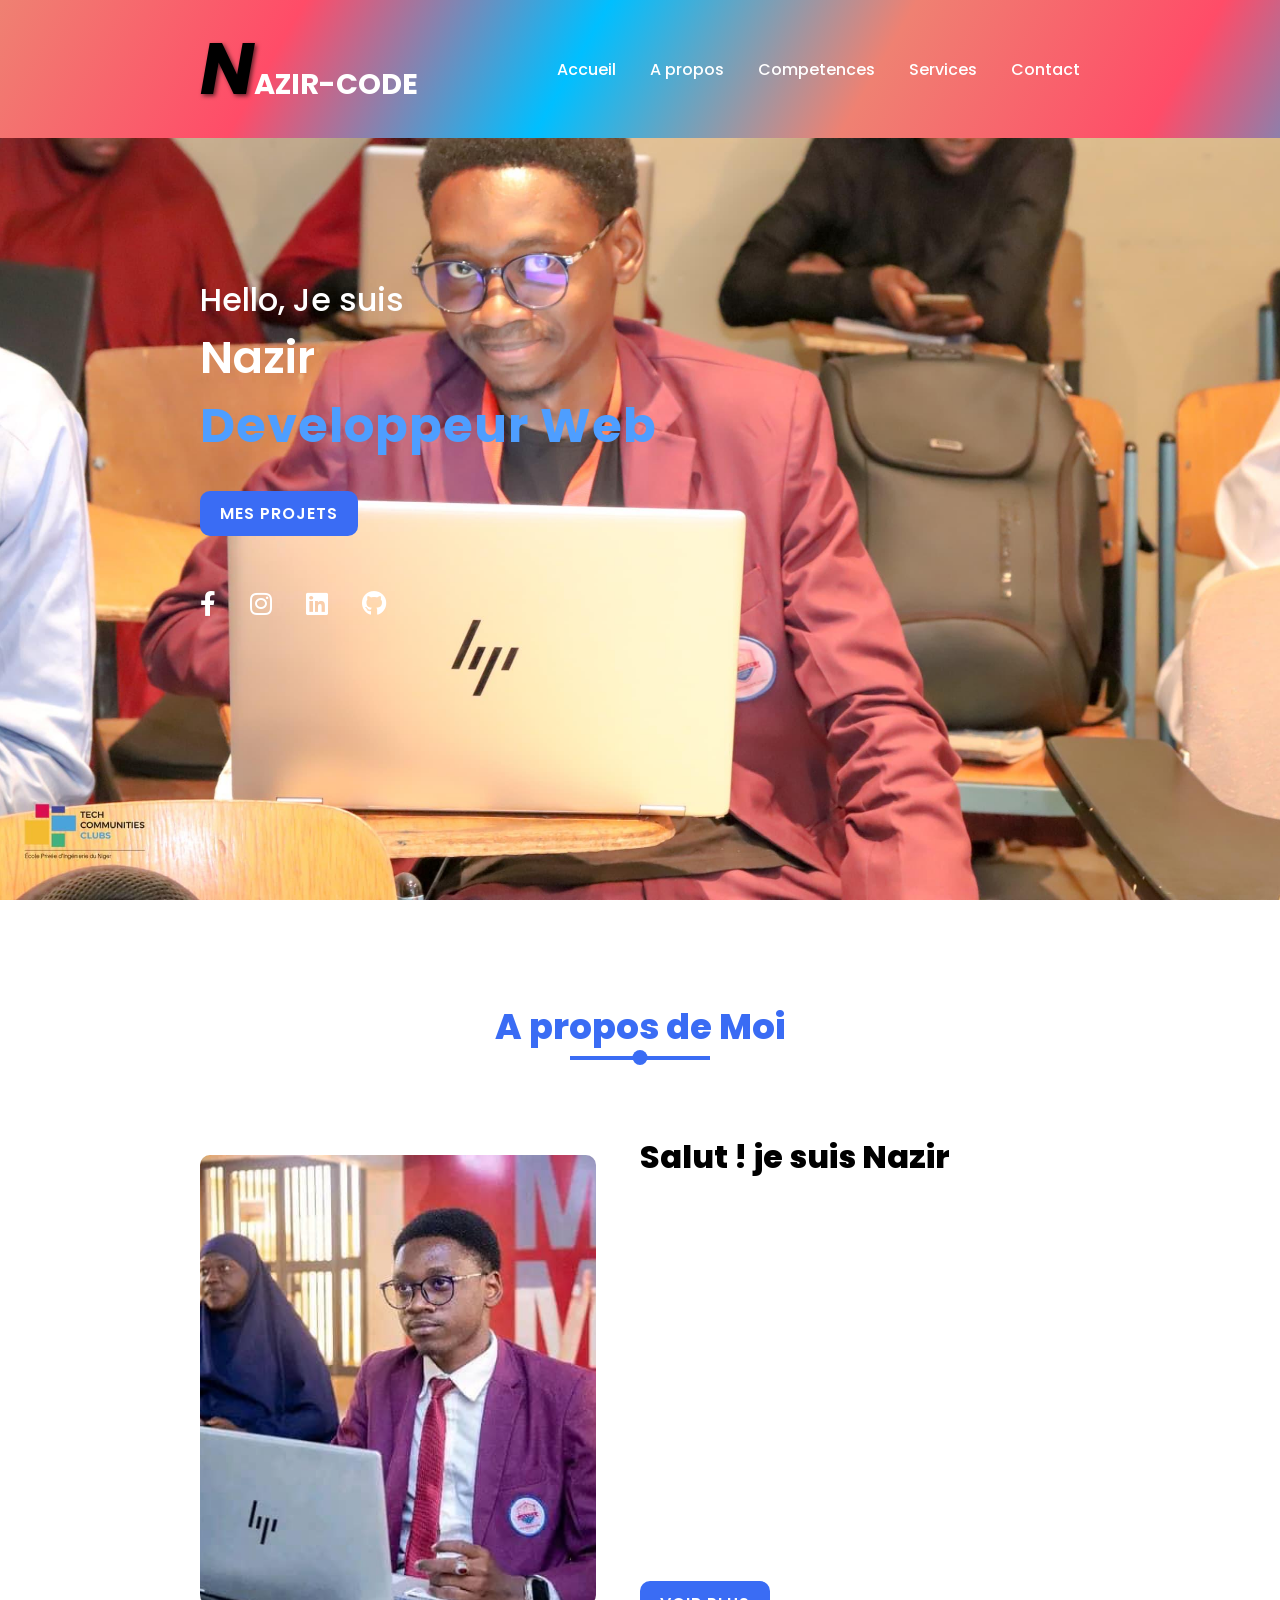
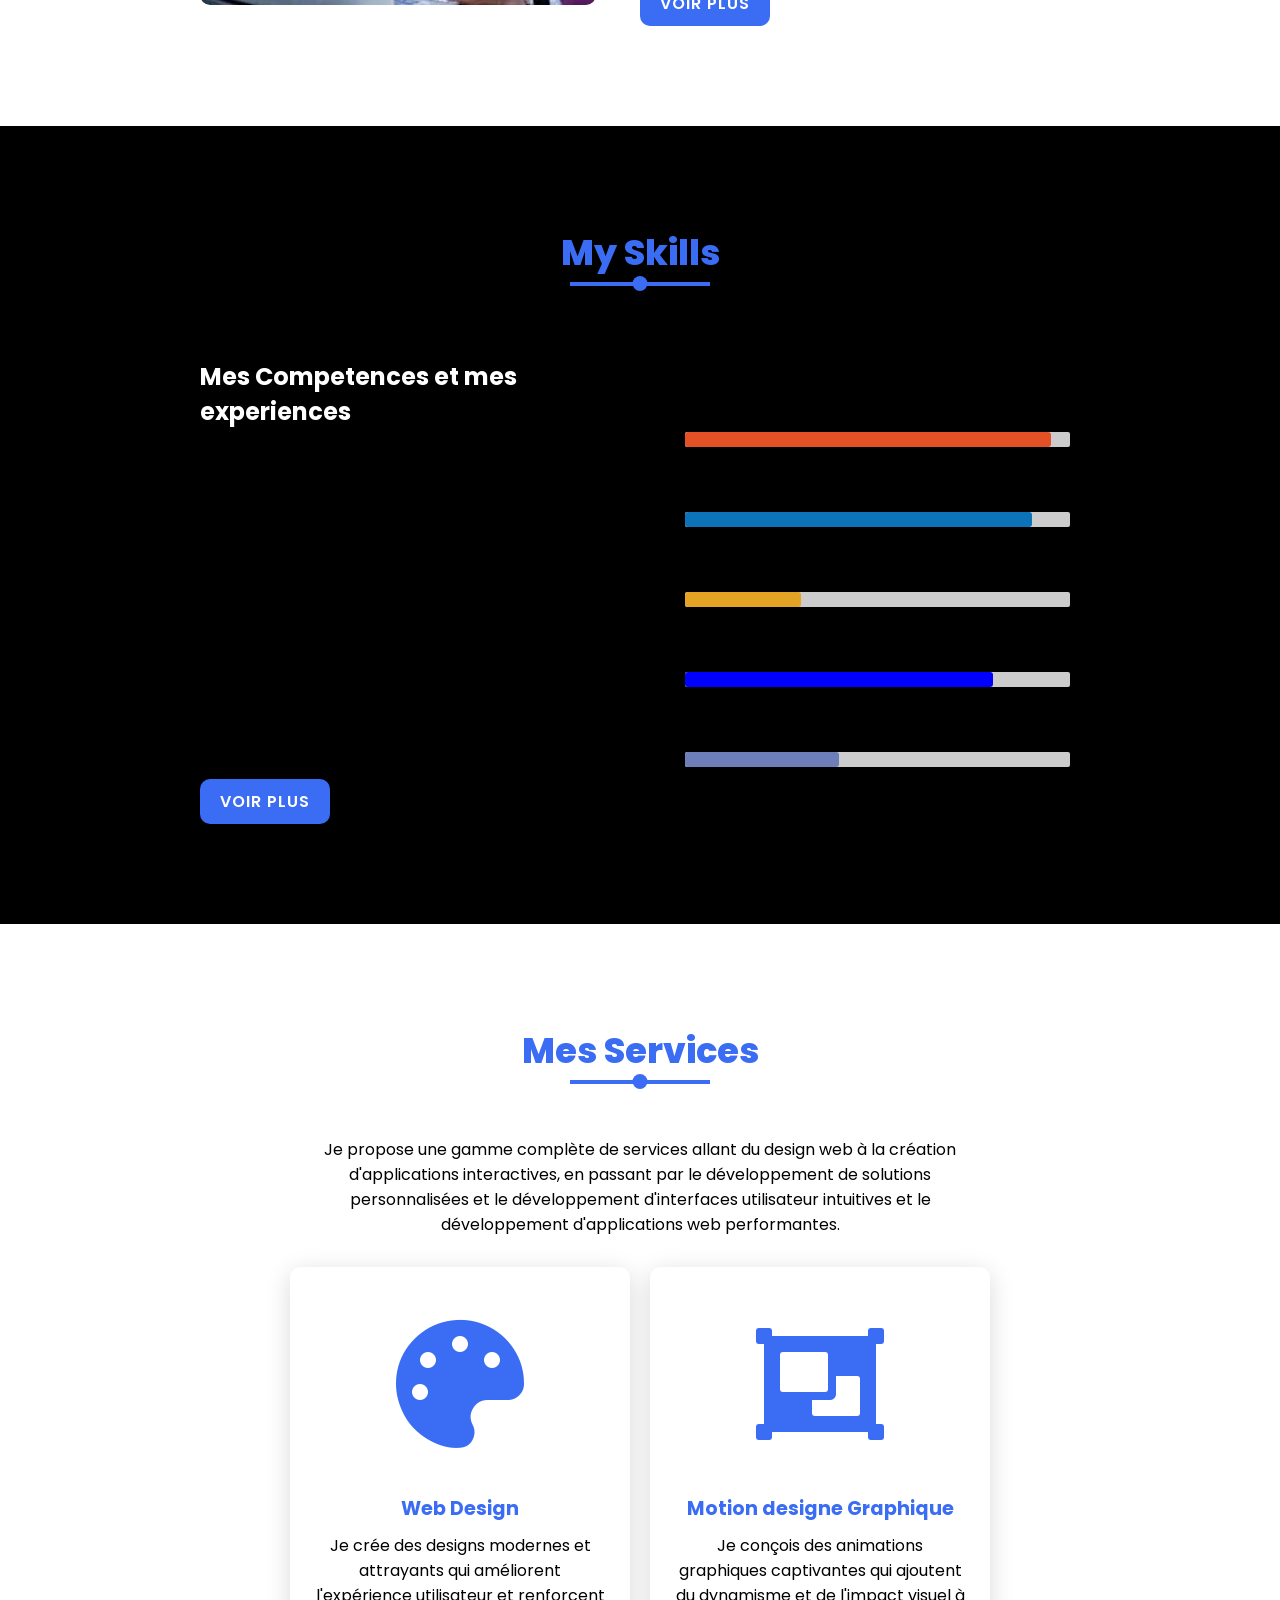
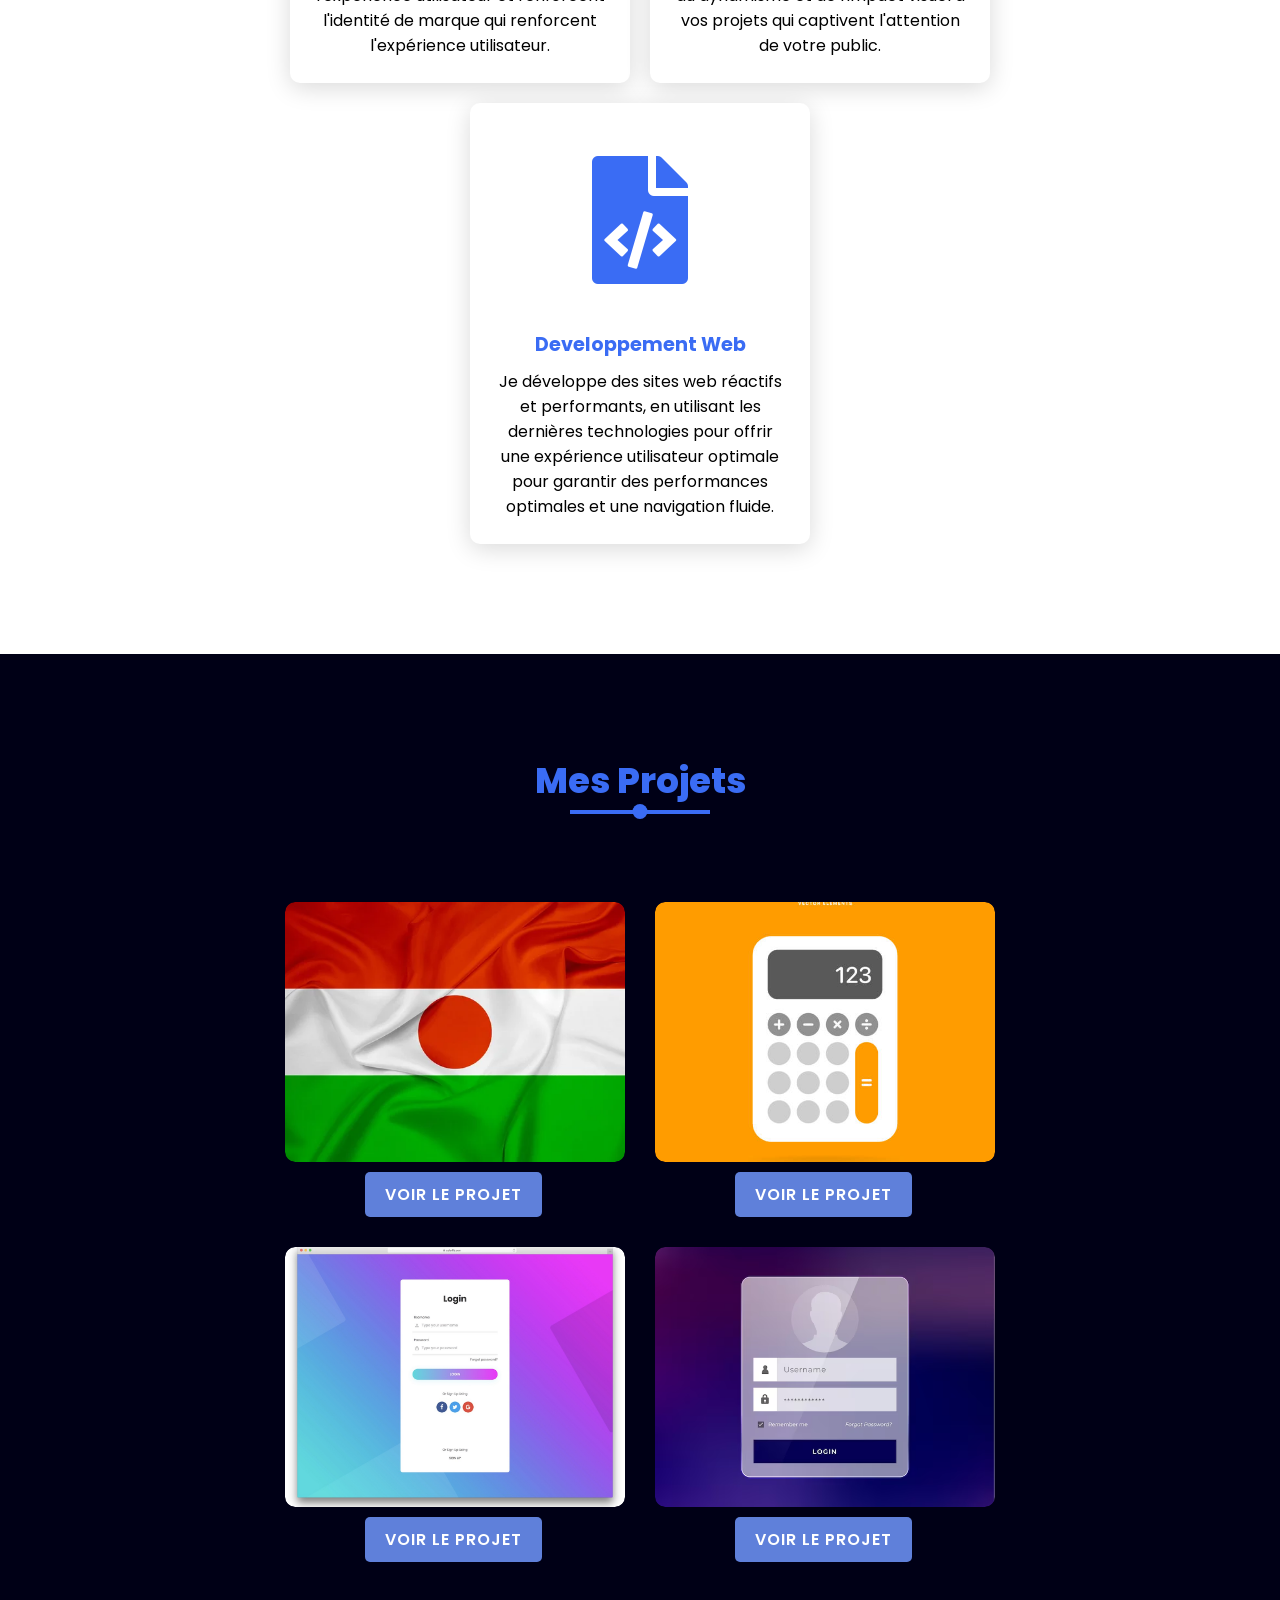
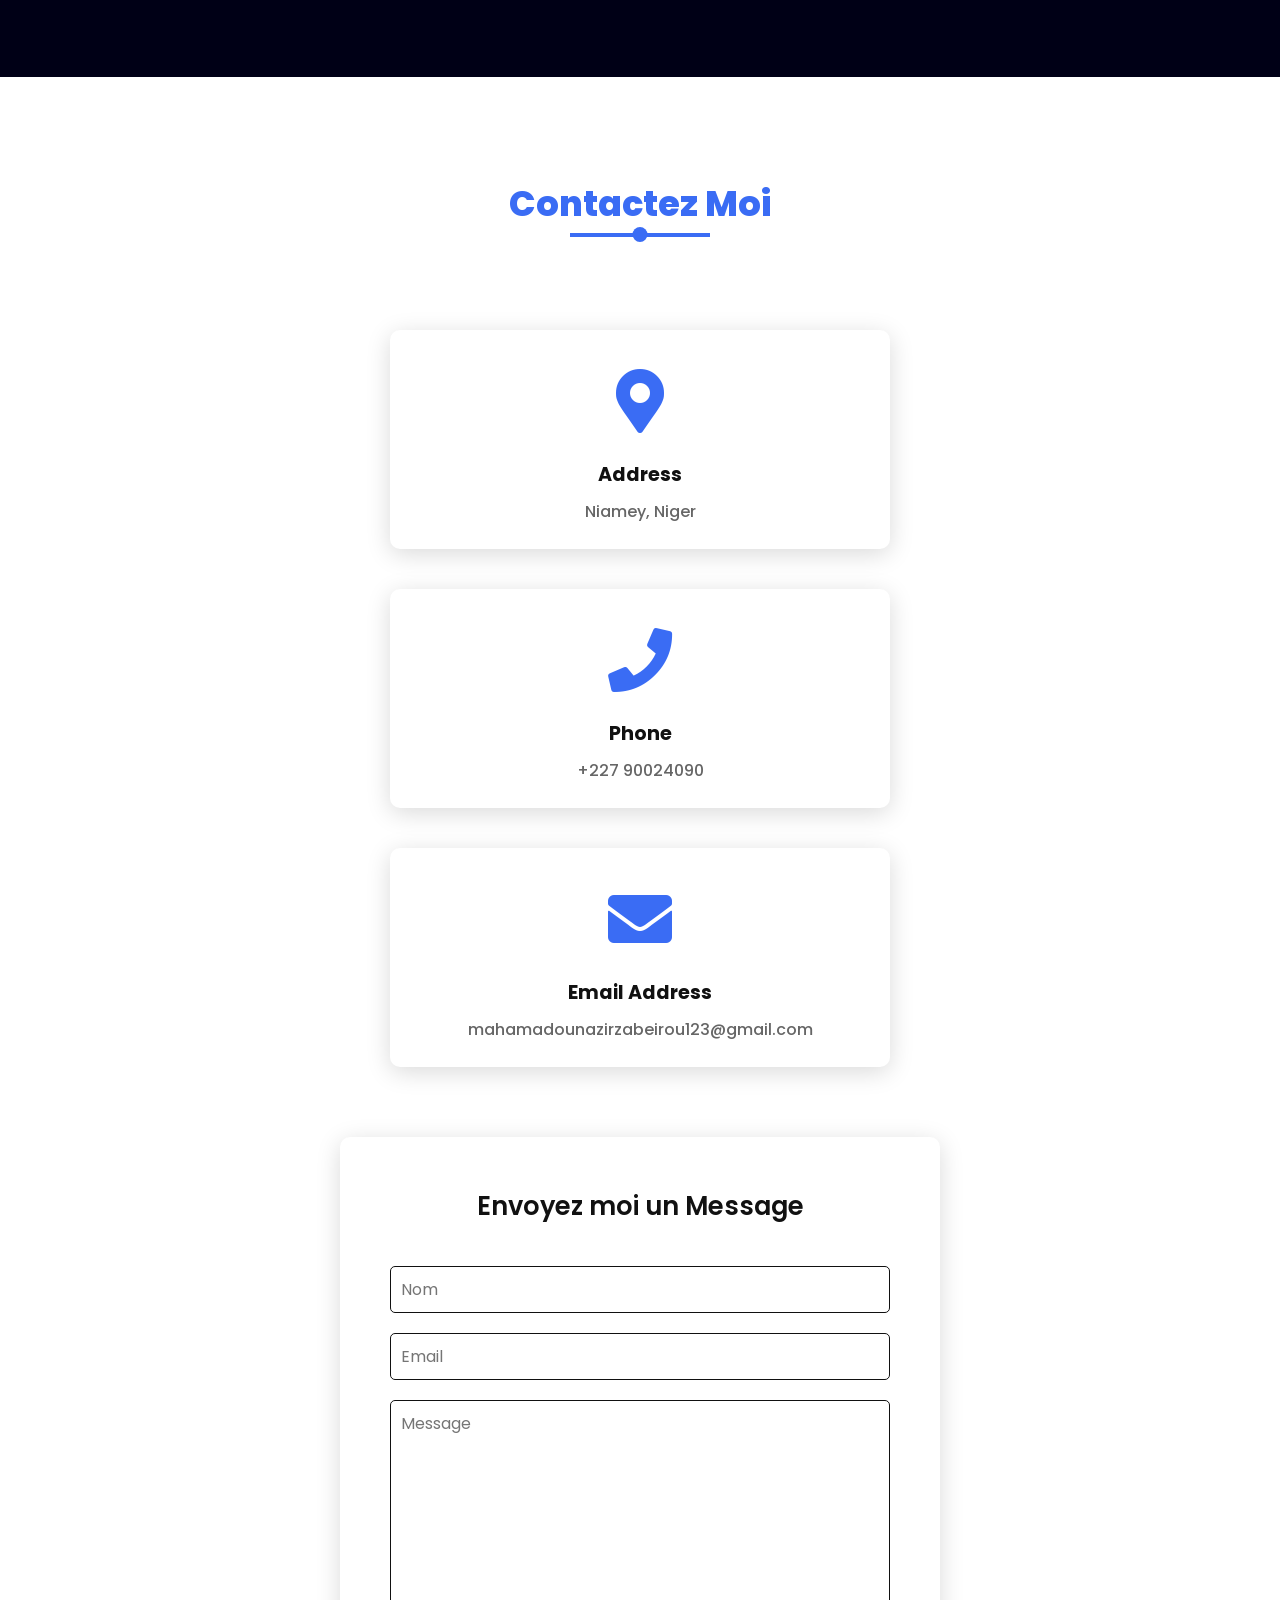
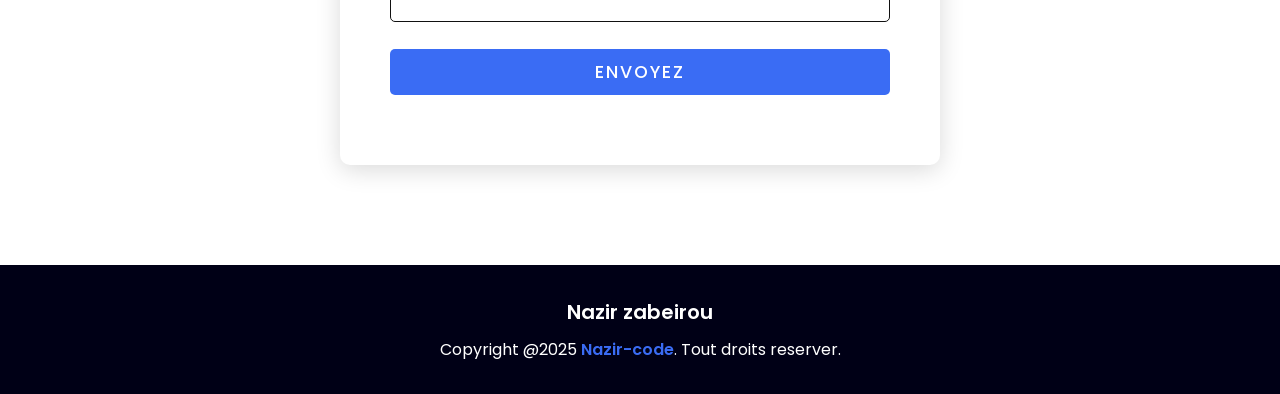
==== index.html @ 1c3e8830 "version 1" ====
<!DOCTYPE html>
<html lang="en">
<head>
    <meta charset="UTF-8">
    <meta name="viewport" content="width=device-width, initial-scale=1.0">
    <title>Nazir-code Portfolio-Procoder</title>
    <link rel="shortcut icon" href="/Complete_Portfolio_Website-main/Mes logos/nc-monogram-logo-letter-with-simple-modern-shape-style-design-template-vector-isolated-on-white-background-2H11RGJ.jpg" type="image/x-icon">
    <link rel="stylesheet" href="style.css">
    <link rel="stylesheet" href="https://unpkg.com/aos@next/dist/aos.css" />
    <link rel="stylesheet" href="https://cdnjs.cloudflare.com/ajax/libs/font-awesome/5.15.2/css/all.min.css">
</head>
<body>


    <header class="gradient-background">
        <a href="" class="brand" data-aos="zoom-in" data-aos-duration="1000">Nazir-code</a>
        <div class="menu-btn"></div>
        <div class="navigation">
            <a href="#main" data-aos="fade-up" data-aos-duration="1000" data-aos-delay="100">Accueil</a>
            <a href="#about"data-aos="fade-up" data-aos-duration="1000" data-aos-delay="200">A propos</a>
            <a href="#skills" data-aos="fade-up" data-aos-duration="1000" data-aos-delay="300">Competences</a>
            <a href="#services" data-aos="fade-up" data-aos-duration="1000" data-aos-delay="400">Services</a>
            <a href="#footer" data-aos="fade-up" data-aos-duration="1000" data-aos-delay="600">Contact</a>
        </div>
    </header>

    <section class="main" id="main">
        <div class="content">
            <h2 data-aos="fade-right" data-aos-duration="1000" data-aos-delay="800">Hello, Je suis <br><span>Nazir</span></h2>
            <div class="animated-text" data-aos="fade-left" data-aos-duration="1000" data-aos-delay="900">
                <h3>Developpeur Web</h3>
                <h3>Web Designer</h3>
                <h3>Programmeur</h3>
            </div>
            <a href="#" class="btn" data-aos="zoom-out" data-aos-duration="1000" data-aos-delay="1000">Mes projets</a>
            <div class="media-icons">
                <a href="https://www.facebook.com/TheGr8Nefa" data-aos="fade-in" data-aos-duration="1000" data-aos-delay="1200"><i class="fab fa-facebook-f"></i></a>
                <a href="https://www.instagram.com/the_gr8_nefa/" data-aos="fade-in" data-aos-duration="1000" data-aos-delay="1300"><i class="fab fa-instagram"></i></a>
                <a href="https://www.linkedin.com/in/nazir-zabeirou-0b1b4a1b5/" data-aos="fade-in" data-aos-duration="1000" data-aos-delay="1400"><i class="fab fa-linkedin"></i></a>
                <a href="https://github.com/Nazir-code" data-aos="fade-in" data-aos-duration="1000" data-aos-delay="1500"><i class="fab fa-github"></i></a>
            </div>
        </div>
    </section>

<!--  About Section -->

    <section class="about" id="about">
        <div class="title reveal">
            <h2 class="section-title" data-aos="fade-up" data-aos-duration="1000">A propos de Moi</h2>
        </div>
        <div class="content">
            <div class="column col-left reveal">
                <div class="img-card" data-aos="fade-right" data-aos-duration="2000" data-aos-delay="200">
                    <img src="presentation.jpg" alt="">
                </div>
            </div>
            <div class="column col-right reveal">
                <h2 class="content-title" data-aos="fade-left" data-aos-duration="1000" data-aos-delay="200"> Salut ! je suis Nazir</h2>
                <p class="paragraph-text" data-aos="flip-up" data-aos-duration="1000" data-aos-delay="400"> je suis developpeur junior avec une passion pour le développement web et la programmation.<br><br> je suis passionné par l'apprentissage continu et le perfectionnement de mes compétences et je m'efforce de développer mes compétences à travers des projets pratiques et des formations à travers des projets personnels et des stages
                    et je suis toujours à la recherche de nouveaux défis et je suis toujours prêt à relever de nouveaux défis et je suis toujours motivé à apprendre et à grandir dans ce domaine et je suis enthousiaste à l'idée de contribuer à des projets innovants et je suis impatient de collaborer avec d'autres professionnels talentueux.</p>
                <a href="#" class="btn" data-aos="zoom-out-left" data-aos-duration="1000" data-aos-delay="600">Voir plus</a>
            </div>
        </div>
    </section>

<!-- Skill Section -->

    <section class="skills" id="skills">
        <div class="title">
            <h2 class="section-title" data-aos="fade-up" data-aos-duration="1000">My Skills</h2>
        </div>
        <div class="content">
            <div class="column col-left">
                <h2 class="content-title" data-aos="fade-right" data-aos-duration="1000" data-aos-delay="200">Mes Competences et mes experiences</h2>
                <div class="paragraph-text" data-aos="flip-down" data-aos-duration="1000" data-aos-delay="300"> Je possède une solide expérience dans le développement web, notamment dans la création de sites responsives et d'applications interactives, tout en maîtrisant les langages de programmation modernes et les meilleures pratiques de l'industrie et en appliquant les principes de conception UX/UI en intégrant des fonctionnalités dynamiques et en optimisant l'expérience utilisateur en utilisant des outils modernes tels que des frameworks JavaScript et des bibliothèques CSS pour garantir une performance optimale et une esthétique attrayante.</div>
                <a href="#" class="btn" data-aos="zoom-in-right" data-aos-duration="1000" data-aos-delay="400">Voir plus</a>
            </div>
            <div class="column col-right">
                <div class="bar">
                    <div class="info" data-aos="flip-up" data-aos-duration="1000" data-aos-delay="100">
                        <span>HTML</span>
                        <span>90%</span>
                    </div>
                    <div class="line html" data-aos="zoom-in-right" data-aos-duration="1000" data-aos-delay="140"></div>
                </div>
                <div class="bar">
                    <div class="info" data-aos="flip-up" data-aos-duration="1000" data-aos-delay="200">
                        <span>CSS</span>
                        <span>70%</span>
                    </div>
                    <div class="line css" data-aos="zoom-in-right" data-aos-duration="1000" data-aos-delay="240"></div>
                </div>
                <div class="bar">
                    <div class="info" data-aos="flip-up" data-aos-duration="1000" data-aos-delay="300">
                        <span>Javascript</span>
                        <span>30%</span>
                    </div>
                    <div class="line javascript" data-aos="zoom-in-right" data-aos-duration="1000" data-aos-delay="340"></div>
                </div>
                <div class="bar">
                    <div class="info" data-aos="flip-up" data-aos-duration="1000" data-aos-delay="400">
                        <span>Bootstrap</span>
                        <span>80%</span>
                    </div>
                    <div class="line python" data-aos="zoom-in-right" data-aos-duration="1000" data-aos-delay="440"></div>
                </div>
                <div class="bar">
                    <div class="info" data-aos="flip-up" data-aos-duration="1000" data-aos-delay="500">
                        <span>PHP</span>
                        <span>40%</span>
                    </div>
                    <div class="line php" data-aos="zoom-in-right" data-aos-duration="1000" data-aos-delay="540"></div>
                </div>
            </div>
        </div>
    </section>

    <!-- Services Section -->

    <section class="services" id="services">
        <div class="title">
            <h2 class="section-title" data-aos="fade-up" data-aos-duration="1000">Mes Services</h2>
            <p data-aos="fade-up" data-aos-duration="1000" data-aos-delay="200"> Je propose une gamme complète de services allant du design web à la création d'applications interactives, en passant par le développement de solutions personnalisées et le développement d'interfaces utilisateur intuitives et le développement d'applications web performantes.</p>
        </div>
        <div class="content">
            <div class="card" data-aos="fade-right" data-aos-duration="1000" data-aos-delay="400">
                <div class="service-icon">
                    <i class="fas fa-palette"></i>
                </div>
                <div class="info">
                    <h3>Web Design</h3>
                    <p> Je crée des designs modernes et attrayants qui améliorent l'expérience utilisateur et renforcent l'identité de marque qui renforcent l'expérience utilisateur. </p>
                </div>
            </div>
            <div class="card" data-aos="fade-up" data-aos-duration="1000" data-aos-delay="400">
                <div class="service-icon">
                    <i class="fas fa-object-group"></i>
                </div>
                <div class="info">
                    <h3>Motion designe Graphique</h3>
                    <p> Je conçois des animations graphiques captivantes qui ajoutent du dynamisme et de l'impact visuel à vos projets qui captivent l'attention de votre public. </p>
                </div>
            </div>
            <div class="card" data-aos="fade-left" data-aos-duration="1000" data-aos-delay="400">
                <div class="service-icon">
                    <i class="fas fa-file-code"></i>
                </div>
                <div class="info">
                    <h3>Developpement Web</h3>
                    <p> Je développe des sites web réactifs et performants, en utilisant les dernières technologies pour offrir une expérience utilisateur optimale pour garantir des performances optimales et une navigation fluide. </p>
                </div>
            </div>
        </div>
    </section>

<!-- Work Section -->
    <section class="work" id="work">
        <div class="title">
            <h2 class="section-title" data-aos="fade-up" data-aos-duration="1000">Mes Projets</h2>
        </div>
        <div class="content">
            <div class="card" data-aos="fade-right" data-aos-duration="1000" data-aos-delay="200">
                <div class="card-img">
                    <img src="/images projet/depositphotos_47202879-stock-photo-waving-niger-flag.jpg" alt="">
                </div>
                <button><a href="/Complete_Portfolio_Website-main/New folder/calculatrice.html">Voir le projet</a></button>
            </div>
            <div class="card" data-aos="fade-up" data-aos-duration="1000" data-aos-delay="200">
                <div class="card-img">
                    <img src="/images projet/istockphoto-1470926869-612x612.jpg" alt="">
                </div>
                <button><a href="/Complete_Portfolio_Website-main/geek/ethical/index.html">Voir le projet</a></button>
            </div>
            <div class="card" data-aos="fade-left" data-aos-duration="1000" data-aos-delay="200">
                <div class="card-img">
                    <img src="/images projet/logins formular.jpg" alt="">
                </div>
                <button><a href="/geek/ethical/index.html">Voir le projet</a></button>
            </div>
            <div class="card" data-aos="fade-right" data-aos-duration="1000" data-aos-delay="400">
                <div class="card-img">
                    <img src="/images projet/page de connexion.avif" alt="">
                </div>
                <button><a href="">Voir le projet</a></button>
            </div>
        </div>
    </section>
    <section class="contact" id="contact">
        <div class="title reveal">
          <h2 class="section-title">Contactez Moi</h2>
        </div>
        <div class="content">
          <div class="row">
            <div class="card reveal">
              <div class="contact-icon">
                <i class="fas fa-map-marker-alt"></i>
              </div>
              <div class="info">
                <h3>Address</h3>
                <span>Niamey, Niger</span>
              </div>
            </div>
            <div class="card reveal">
              <div class="contact-icon">
                <i class="fas fa-phone"></i>
              </div>
              <div class="info">
                <h3>Phone</h3>
                <span>+227 90024090</span>
              </div>
            </div>
            <div class="card reveal">
              <div class="contact-icon">
                <i class="fas fa-envelope"></i>
              </div>
              <div class="info">
                <h3>Email Address</h3>
                <span>mahamadounazirzabeirou123@gmail.com</span>
              </div>
            </div>
          </div>
          <div class="row">
            <div class="contact-form reveal">
              <h3>Envoyez moi un Message</h3>
              <div class="input-box">
                <input type="text" name="" value="" placeholder="Nom">
              </div>
              <div class="input-box">
                <input type="text" name="" value="" placeholder="Email">
              </div>
              <div class="input-box">
                <textarea name="name" rows="8" cols="80" placeholder="Message"></textarea>
              </div>
              <div class="input-box">
                <input type="submit" class="send-btn" name="" value="Envoyez">
              </div>
            </div>
          </div>
        </div>
      </section>
  
      <footer class="footer">
        <span class="footer-title">Nazir zabeirou</span>
        <p>Copyright @2025 <a href="#">Nazir-code</a>. Tout droits reserver.</p>
      </footer>


    <script src="https://unpkg.com/aos@next/dist/aos.js"></script>
    <script>
      AOS.init({offset:0});
    </script>
    <script>

        window.addEventListener("scroll", function(){
    scrollBtn.classList.toggle("active", window.scrollY > 500);
});

//javascript for scroll back to top on click scroll-to-top button

// document.querySelector(".scrollToTop-btn").addEventListener("click", () => {
//   document.body.scrollTop = 0;
//   document.documentElement.scrollTop = 0;
// });

        const menuBtn = document.querySelector(".menu-btn");
        const navigation = document.querySelector(".navigation");
        const navigationItems = document.querySelector(".navigation a");

        menuBtn.addEventListener("click", () => {
            menuBtn.classList.toggle("active");
            navigation.classList.toggle("active");
        })

        // Navigation Effects
        window.addEventListener("scroll", function(){
            const header = document.querySelector("header");
            header.classList.toggle("sticky", window.scrollY > 0);
        })

        navigationItems.forEach((navigationItem) => {
            navigationItem.addEventListener("click", () => {
                menuBtn.classList.remove("active");
                navigation.classList.remove("active")
            })
        })



    </script>
</body>
</html>
---- style.css ----
@import url('https://fonts.googleapis.com/css2?family=Poppins:ital,wght@0,100;0,200;0,300;0,400;0,500;0,600;0,700;0,800;0,900;1,100;1,200;1,300;1,400;1,500;1,600;1,700;1,800;1,900&display=swap');

*{
    padding: 0;
    margin: 0;
    font-family: 'Poppins', sans-serif;
    box-sizing: border-box;
}

body{
    width: 100%;
    height: auto;
    overflow-x: hidden;
}

header{
    margin: 0;
    padding: 0;
    z-index: 889;
    position: fixed;
    background-color: rgba(255,255,255,0.1);
    top: 0;
    left: 0;
    width: 100%;
    padding: 15px 200px;
    display: flex;
    justify-content: space-between;
    align-items: center;
    transition: 0.2s ease;
}

header.gradient-background {

    background: linear-gradient(300deg, #00bfff, #ff4c68, #ef8172, #00bfff, #ff4c68, #ef8172 , #00bfff, #ff4c68, #ef8172);
    background-size: 180% 180%;
    animation: gradient-animation 8s ease infinite;
  }
  
  @keyframes gradient-animation {
    0% {
      background-position: 0% 50%;
    }
    50% {
      background-position: 100% 50%;
    }
    100% {
      background-position: 0% 50%;
    }
  }

header .brand{
    color: white;
    font-size: 1.8em;
    font-weight: 700;
    text-transform: uppercase;
    text-decoration: none;
    margin: 0;
    padding: 0;
}
.brand::first-letter{
    color: black;
    font-size: 2.5em;
    font-weight: bold;
    font-style: italic;
    text-shadow: 2px 2px 4px rgba(0, 0, 0, 0.6);
}

header .navigation{
    position: relative;
}

header .navigation a{
    color: white;
    font-size: 1em;
    text-decoration: none;
    font-weight: 500;
    margin-left: 30px;
}

header .navigation a:hover{
    color: #3a6cf4;
}

header .sticky .navigation a:hover{
    color: black;
}

section{
    padding: 100px 200px;
}

.main{
    position: relative;
    width: 100%;
    height: 100vh;
    display: flex;
    align-items: center;
    background-image: url(profil.jpg);
    background-size: cover;
    background-position: center;
    background-repeat: no-repeat;
    background-attachment: fixed;
}

.main .content{
    max-width: 800px;
}

.main .content h2{
    color: white;
    font-size: 2em;
    font-weight: 500;
}

.main .content h2 span{
    font-size: 2.8rem;
    font-weight: 600;
}

.animated-text{
    position: relative;
    height: 70px;
    overflow: hidden;
}

.animated-text h3{
    color: #4e9eff;
    font-size: 3em;
    font-weight: 700;
    line-height: 70px;
    letter-spacing: 1px;
}

.animated-text h3:nth-child(1){
    animation: text-move 6s infinite ease-out;
}

@keyframes text-move {
    0%,15%{
        margin-top: 0px;
    }
    
    25%,40%{
        margin-top: -70px;
    }
    
    50%,65%{
        margin-top: -140px;
    }
    
    75%,90%{
        margin-top: -70px;
    }
    
    100%{
        margin-top: 0px;
    }
}

.btn{
    color: white;
    background-color: #3a6cf4;
    font-size: 1em;
    font-weight: 600;
    display: inline-block;
    padding: 10px 20px;
    text-transform: uppercase;
    text-decoration: none;
    letter-spacing: 1px;
    border-radius: 10px;
    margin-top: 30px;
    transition: 0.5s ease;
}

.btn:hover{
    background-color: #235bf6;
}

.media-icons{
    margin-top: 50px;
}

.media-icons a{
    color: white;
    font-size: 25px;
    margin-right: 30px;
}


/* About */

.title{
    width: 100%;
    display: flex;
    justify-content: center;
    align-items: center;
    flex-direction: column;
}

.section-title{
    position: relative;
    color: #3a6cf4;
    font-size: 2.2em;
    font-weight: 800;
    margin-bottom: 60px;
}

.section-title::before{
    content: "";
    position: absolute;
    top: 56px;
    left: 50%;
    width: 140px;
    height: 4px;
    background-color: #3a6cf4;
    transform: translateX(-50%);
}

.section-title::after{
    content: "";
    position: absolute;
    top: 50px;
    left: 50%;
    width: 15px;
    height: 15px;
    border-radius: 50%;
    background-color: #3a6cf4;
    transform: translateX(-50%);
}

.about .content{
    position: relative;
    width: 100%;
    display: flex;
    justify-content: space-between;
    align-items: center;
    margin-top: 20px;
}

.about .content .col-left{
    position: relative;
    width: 45%;
}

.about .content .col-right{
    position: relative;
    width: 50%;
}

.about .content .col-left .img-card{
    position: relative;
    width: 100%;
    min-height: 450px;
}

.about .content .col-left .img-card img{
    position: absolute;
    top: 0;
    left: 0;
    width: 100%;
    height: 100%;
    object-fit: cover;
    border-radius: 10px;
}

.about .content .col-right .content-title{
    font-size: 2em;
    font-weight: 800;
    margin-bottom: 20px;
}

.about .content .col-right .paragraph-text{
    font-size: 1em;
}

/* Skills Section */

.skills{
    background-color: black;
}

.skills .content{
    position: relative;
    width: 100%;
    display: flex;
    justify-content: space-between;
    align-items: center;
    color: white;
    margin-top: 20px;
}

.skills .content .col-left{
    position: relative;
    width: 46%;
}

.skills .content .col-left .content-title{
    margin-bottom: 20px;
}

.skills .content .col-right{
    position: relative;
    width: 46%;
}

.skills .content .col-right .bar{
    margin-bottom: 15px;
    padding: 10px;
}

.skills .content .col-right .bar .info{
    display: flex;
    align-items: center;
    justify-content: space-between;
    margin-bottom: 5px;
}

.skills .content .col-right .br .info span{
    font-size: 18px;
    font-weight: 500;
}

.skills .content .col-right .bar .line{
    position: relative;
    width: 100%;
    height: 15px;
    background-color: #ccc;
    border-radius: 2px;
}

.skills .content .col-right .bar .line::before{
    content: "";
    position: absolute;
    height: 100%;
    top: 0;
    left: 0;
    border-radius: 3px;
}

.skills .content .col-right .bar .html::before{
    width: 95%;
    background-color: #e45126;
}

.skills .content .col-right .bar .css::before{
    width: 90%;
    background-color: #0c73b8;
}

.skills .content .col-right .bar .javascript::before{
    width: 30%;
    background-color: #e3a324;
}

.skills .content .col-right .bar .python::before{
    width: 80%;
    background-color: blue;
}

.skills .content .col-right .bar .php::before{
    width: 40%;
    background-color: #6d7eb8;
}

/* Services */

.services .content{
    display: flex;
    justify-content: center;
    flex-wrap: wrap;
    flex-direction: row;
    margin-top: 20px;
}

.title p{
    font-size: 1em;
    width: 80%;
    text-align: center;
}

.services .content .card{
    background-color: #fff;
    width: 340px;
    margin: 10px;
    padding: 25px;
    display: flex;
    justify-content: center;
    align-items: center;
    flex-direction: column;
    border-radius: 10px;
    box-shadow: 0 5px 25px rgba(1 1 1/15%);
    transition: 0.3s linear;
}

.services .content .card .service-icon{
    color: #3a6cf4;
    font-size: 8rem;
    text-align: center;
    transition: 0.3s linear;
}

.services .content .card .info{
    text-align: center;
}

.services .content .card .info h3{
    color: #3a6cf4;
    font-size: 1.2rem;
    font-weight: 700;
    margin: 10px;
    transition: 0.3s linear;
    
}

.services .content .card:hover{
    background-color: #3a6cf4;
    color: white;
}

.services .content .card:hover .service-icon,
.services .content .card:hover .info h3
{
    transform: translateY(-10px);
    color: white;
}

/* Work */

.work{
    background-color: #000016;
}

.work .content{
    display: flex;
    justify-content: center;
    flex-direction: row;
    flex-wrap: wrap;
    margin-top: 20px;
}

.work .content .card{
    width: 340px;
    margin: 15px;
}

.work .content .card .card-img{
    position: relative;
    width: 100%;
    height: 260px;
    overflow: hidden;
    border-radius: 10px;
}

.work .content .card .card-img img{
    position: absolute;
    top: 0;
    left: 0;
    width: 100%;
    height: 100%;
    object-fit: cover;
    border-radius: 10px;
    transition: 0.3s linear;
}

.work .content .card .card-img img:hover{
    transform: scale(1.2);
}
button{
    margin-left: 80px;
    margin-top: 10px;
    align-items: center;
    background-color: #5f80da;
    color: white;
    border: none;
    padding: 10px 20px;
    font-size: 1em;
    font-weight: 600;
    text-transform: uppercase;
    letter-spacing: 1px;
    border-radius: 5px;
    cursor: pointer;
    transition: 0.3s ease;
}
button:hover{
    background-color: #0544f0;
}
button a{
    color: white;
    text-decoration: none;
    text-align: center;
}

/* Contact */

.contact .content{
    display: flex;
    justify-content: center;
    flex-wrap: wrap;
    flex-direction: column;
    margin-top: 20px;
  }
  
  .contact .content .row{
    display: flex;
    justify-content: center;
    flex-wrap: wrap;
    flex-direction: row;
  }
  
  .contact .content .row .card{
    background: #fff;
    width: 500px;
    margin: 20px;
    padding: 25px;
    display: flex;
    justify-content: center;
    align-items: center;
    flex-direction: column;
    box-sizing: border-box;
    box-shadow: 0 5px 25px rgba(1 1 1 / 15%);
    border-radius: 10px;
  }
  
  .contact .content .row .card .contact-icon{
    color: #3a6cf4;
    font-size: 4em;
    text-align: center;
    transition: transform 0.5s ease;
  }
  
  .contact .content .row .card:hover .contact-icon{
    transform: translateY(-10px);
  }
  
  .contact .content .row .card .info{
    text-align: center;
  }
  
  .contact .content .row .card .info h3{
    color: #111;
    font-size: 1.2em;
    font-weight: 700;
    margin: 10px;
  }
  
  .contact .content .row .card .info span{
    color: #666;
    font-weight: 500;
  }
  
  .contact-form{
    background: #fff;
    max-width: 600px;
    margin-top: 50px;
    padding: 50px;
    border-radius: 10px;
    box-shadow: 0 5px 25px rgba(1 1 1 / 15%);
  }
  
  .contact-form h3{
    color: #111;
    font-size: 1.6em;
    font-weight: 600;
    text-align: center;
    margin-bottom: 40px;
  }
  
  .contact-form .input-box{
    position: relative;
    width: 100%;
    margin-bottom: 20px;
  }
  
  .contact-form .input-box input,
  .contact-form .input-box textarea{
    color: #111;
    width: 100%;
    padding: 10px;
    font-size: 1em;
    font-weight: 400;
    outline: none;
    border: 1px solid #111;
    border-radius: 5px;
    resize: none;
  }
  
  .contact-form .input-box .send-btn{
    color: #fff;
    background: #3a6cf4;
    display: inline-block;
    font-size: 1.1em;
    font-weight: 500;
    text-transform: uppercase;
    letter-spacing: 2px;
    width: 100%;
    border: none;
    cursor: pointer;
    transition: 0.5s ease;
  }
  
  .contact-form .input-box .send-btn:hover{
    background: #235bf6;
  }

  /* Footer */
  
  footer{
    background: #000016;
    color: #fff;
    text-align: center;
    padding: 2em;
  }
  
  .footer .footer-title{
    font-size: 20px;
    font-weight: 600;
  }
  
  .footer p{
    font-size: 16px;
    margin-top: 10px;
  }
  
  .footer p a{
    color: #3a6cf4;
    font-weight: 600;
    text-decoration: none;
  }
  

@media (max-width:1040px) {
    
    header{
        padding: 12px 20px;
    }

    header.sticky{
        padding: 10px 20px;
    }

    header .navigation{
        display: none;
    }

    .navigation.active{
        z-index: 889;
        position: fixed;
        background-color: white;
        top: 0;
        right: 0;
        width: 380px;
        height: 100%;
        display: flex;
        justify-content: center;
        align-items: center;
        flex-direction: column;
        box-shadow: 0 5px 25px rgba(1 1 1/ 15%);
        transition: 0.3s ease;
    }

    header .navigation a{
        color: black;
        font-size: 1.2em;
        margin: 10px;
        padding: 10px 40px;
        border-radius: 5px;
    }

    header .navigation a:hover{
        background-color: #3a6cf4;
        color: white;
        transition: 0.3s ease;
    }

    .menu-btn{
        position: absolute;
        background-image: url(Image/menu.png);
        background-position: center;
        background-size: 30px;
        background-repeat: no-repeat;
        width: 40px;
        height: 40px;
        right: 0;
        margin: 0 20px;
        cursor: pointer;
        transition: 0.3s ease;
    }

    .menu-btn.active{
        z-index: 999;
        background-image: url(Image/close.png);
        background-repeat: no-repeat;
        background-position: center;
        background-size: 25px;
        transition: 0.3s ease;
        filter: invert(1);
    }

    section{
        padding: 80px 20px;
    }

    .main .content h2{
        font-size: 1em;
    }

    .animated-text h3{
        font-size: 2.2em;
    }

    .section-title{
        font-size: 1.8em;
    }

    .about .content{
        flex-direction: column;
    }

    .about .content .column{
        width: 100%;
        position: relative;
    }

    .about .content .col-right{
        margin-top: 40px;
    }

    /* Skills */

    .skills .content{
        flex-direction: column;
    }

    .skills .content .column{
        position: relative;
        width: 100%;
    }

    .skills .content .col-right{
        margin-top: 40px;
    }
 
    .contact-form{
        padding: 35px 40px;
      }
}


.scrollToTop-btn{
    z-index: 999;
    position: fixed;
    background: #3a6cf4;
    color: #fff;
    width: 45px;
    height: 45px;
    right: 0;
    bottom: 10px;
    font-size: 22px;
    text-align: center;
    line-height: 45px;
    border-radius: 3px;
    cursor: pointer;
    pointer-events: none;
    opacity: 0;
    transition: all 0.3s ease;
  }
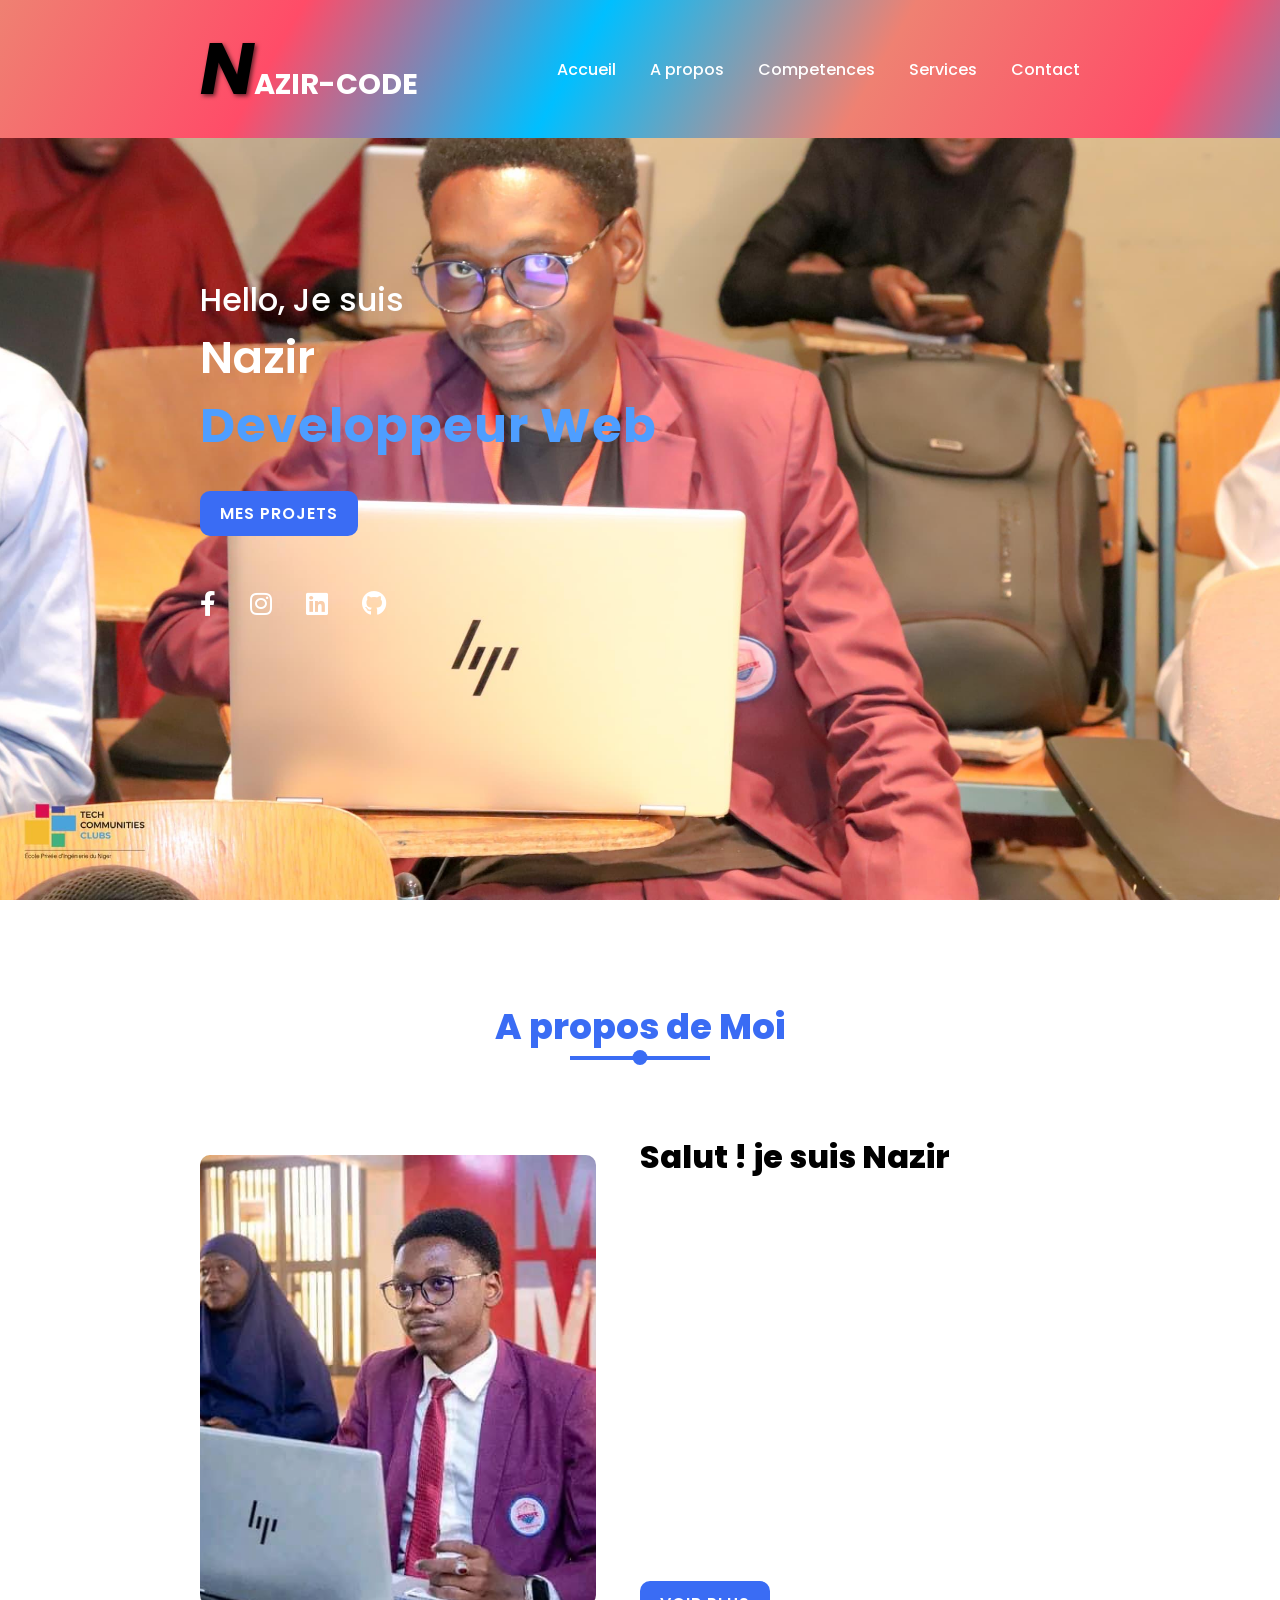
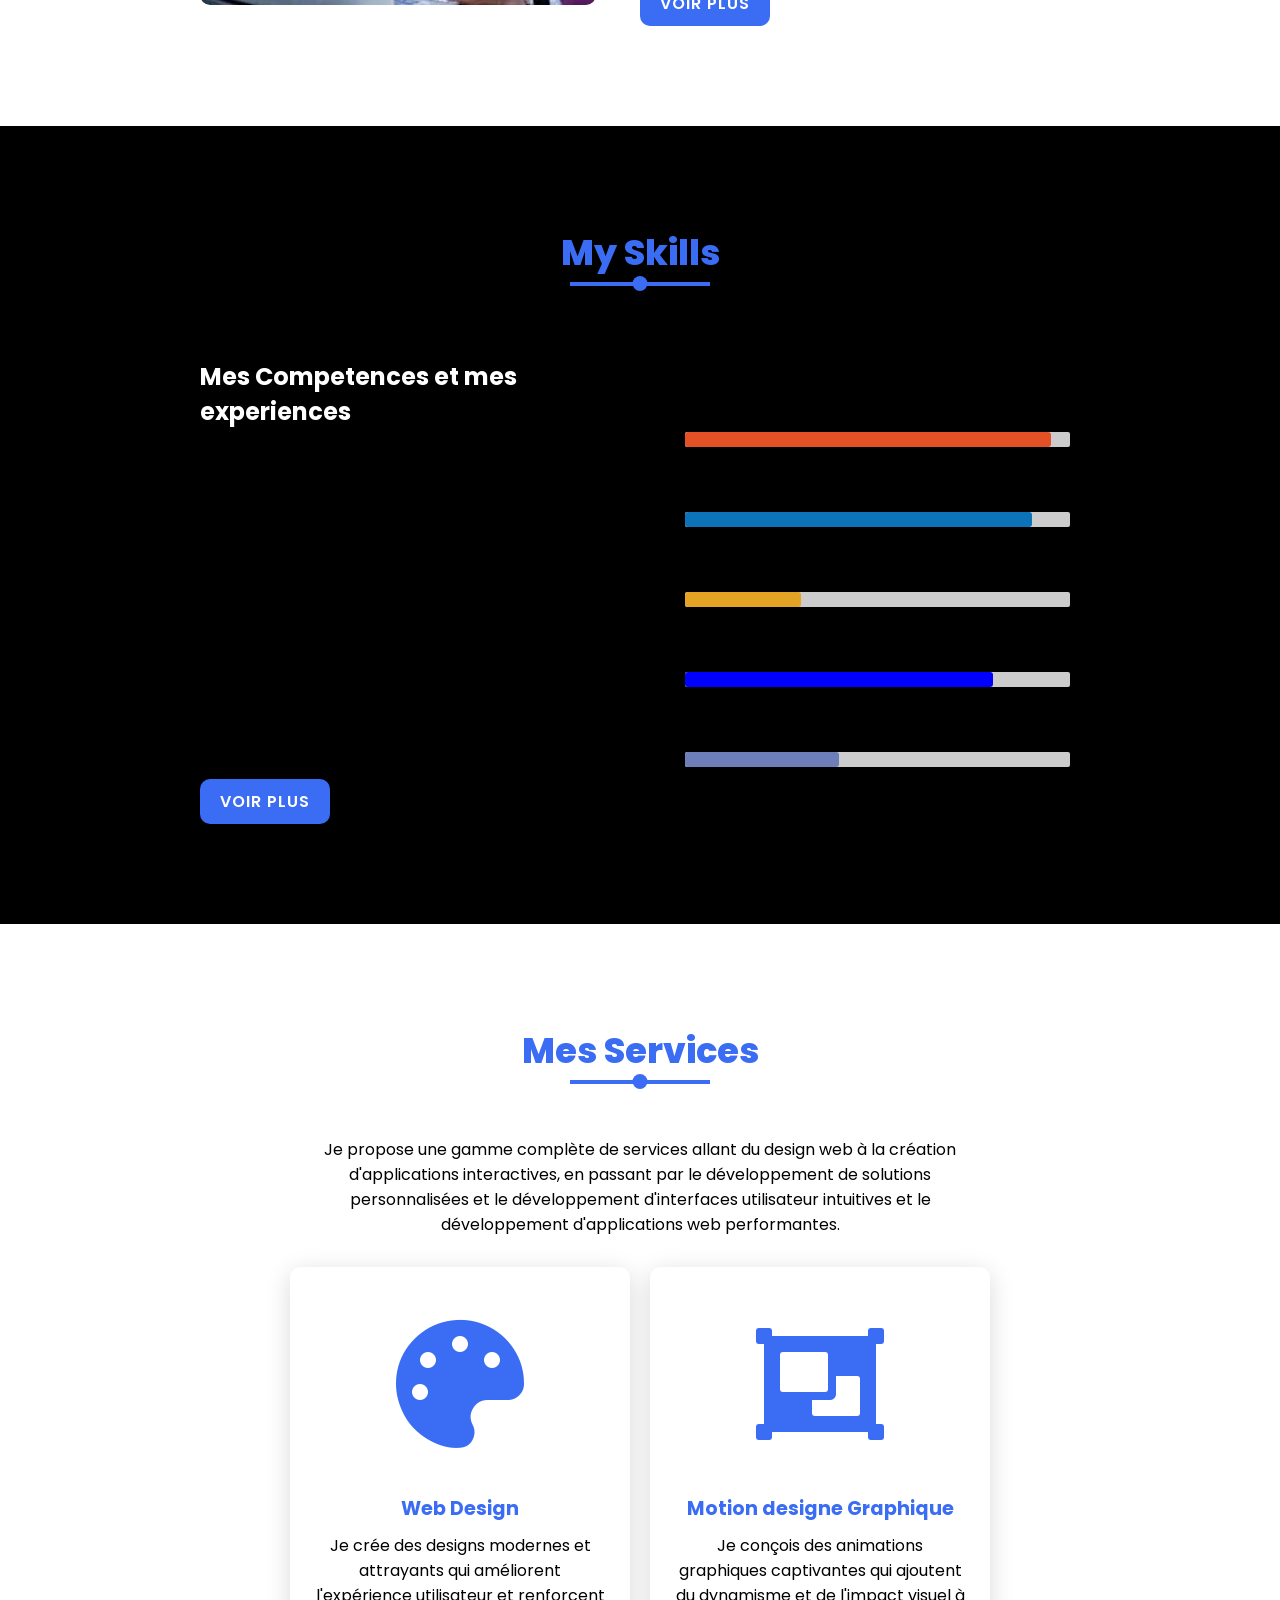
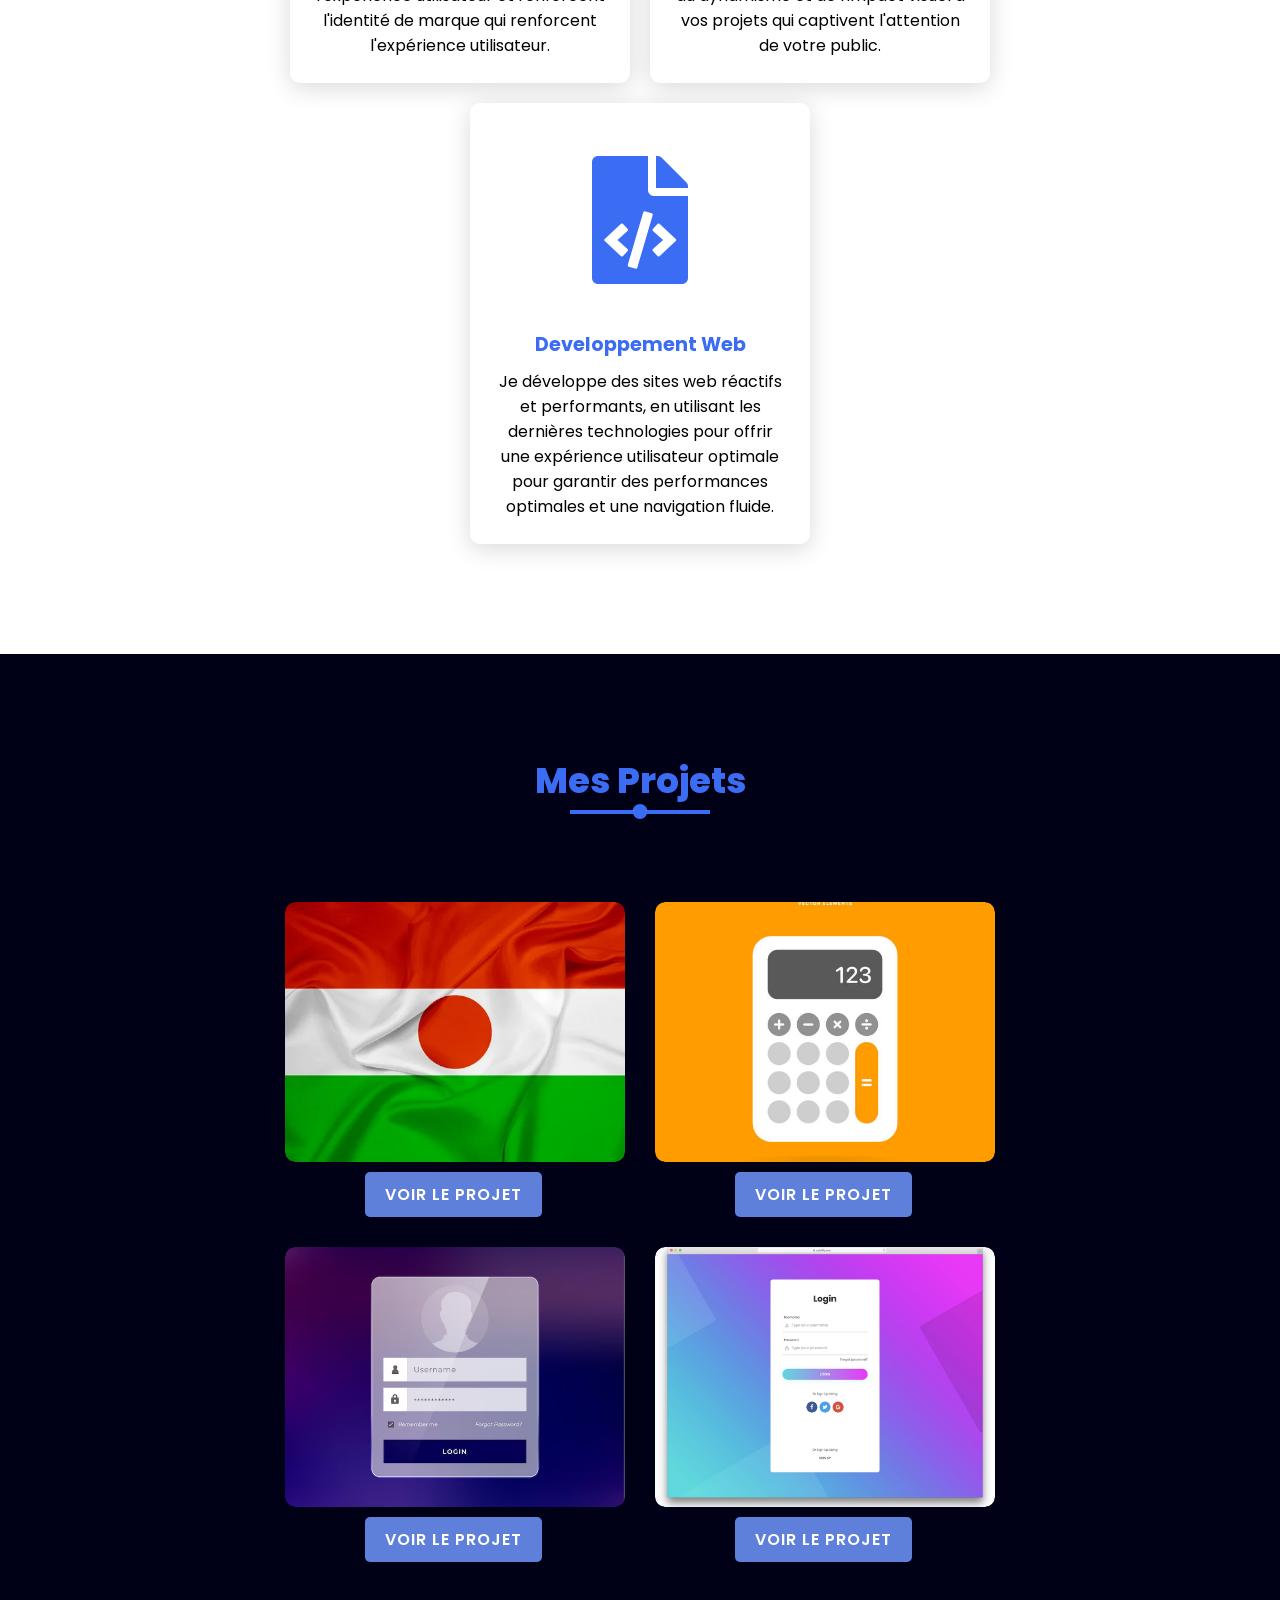
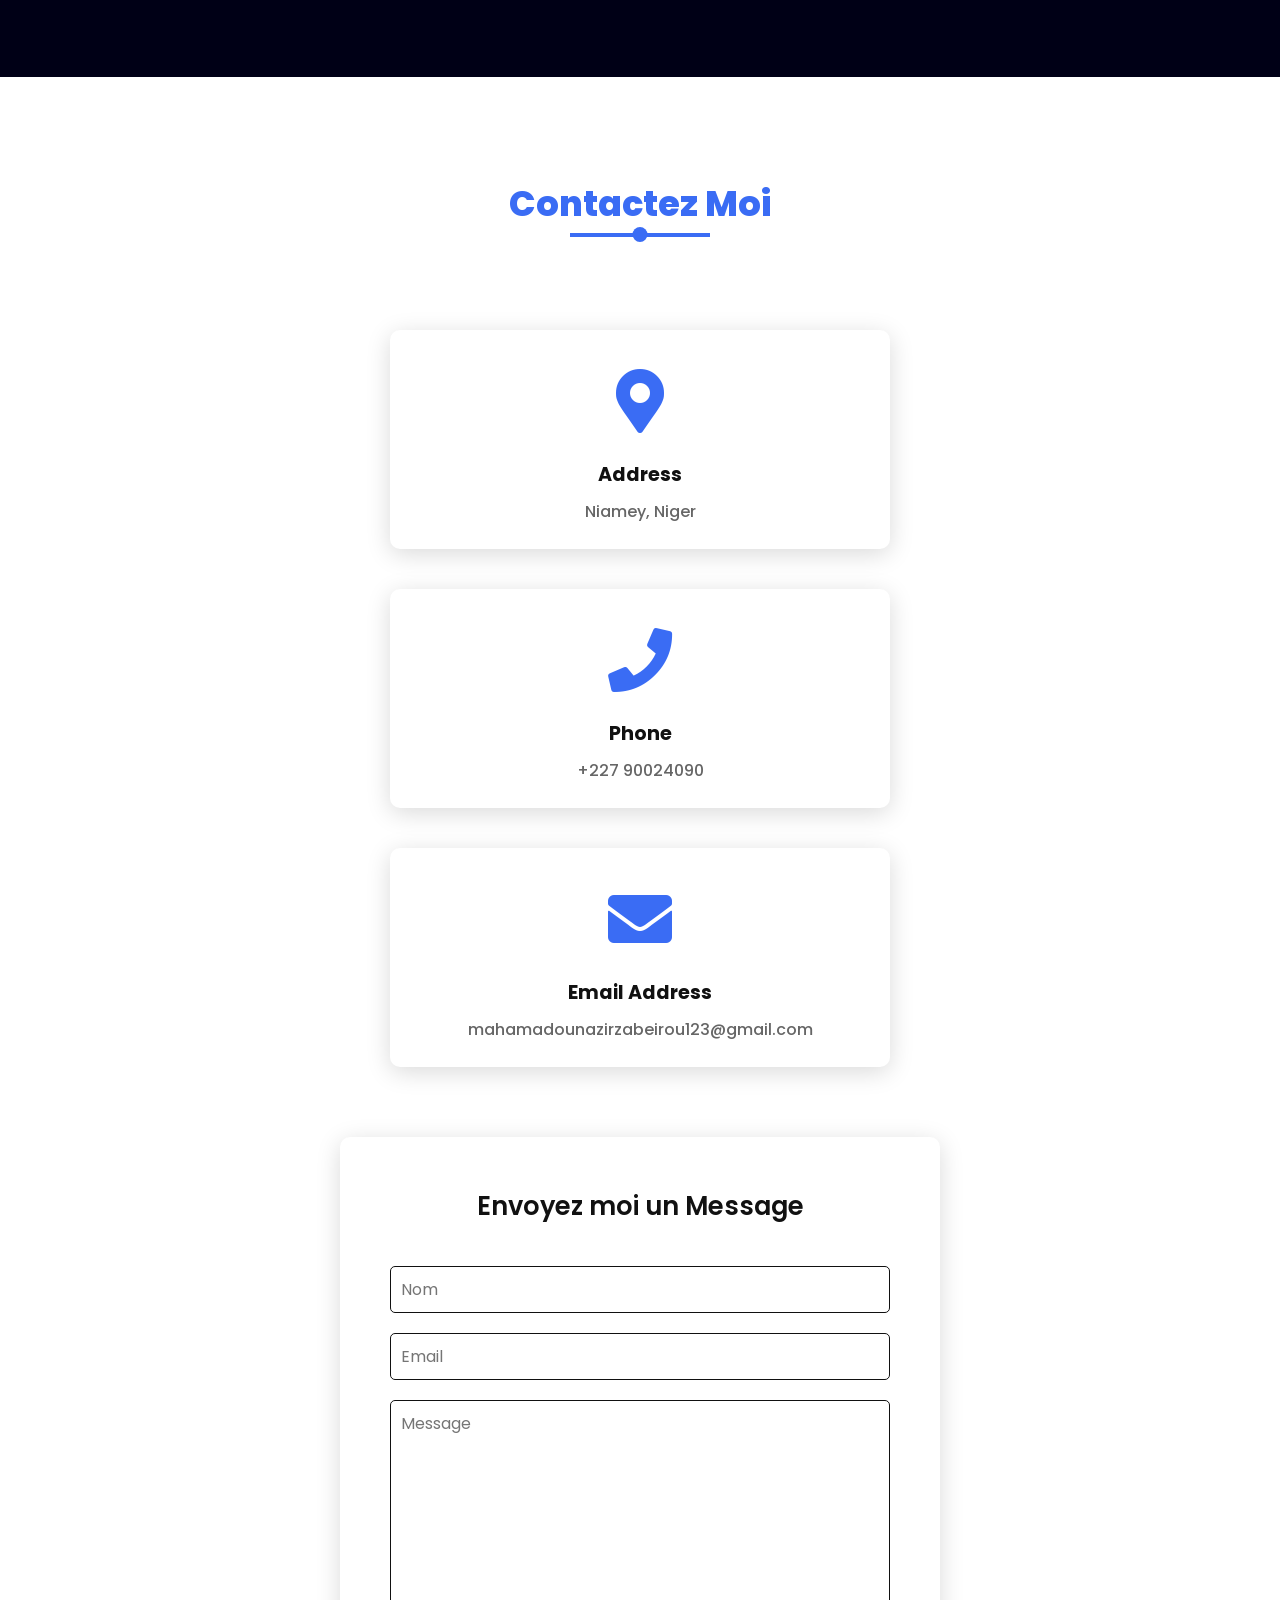
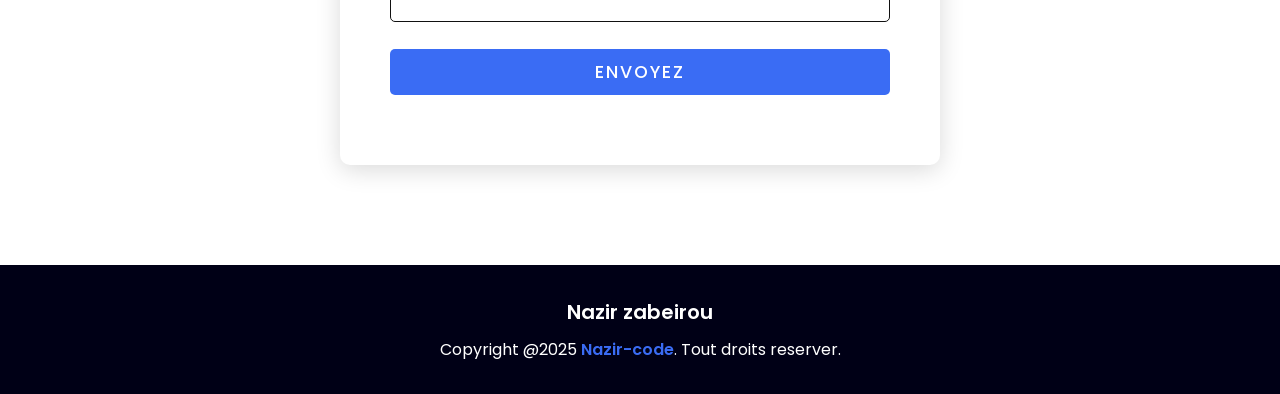
==== commit 046f09b7: "portfolio 0.1" ====
--- a/index.html
+++ b/index.html
@@ -161,25 +161,25 @@
         <div class="content">
             <div class="card" data-aos="fade-right" data-aos-duration="1000" data-aos-delay="200">
                 <div class="card-img">
-                    <img src="/images projet/depositphotos_47202879-stock-photo-waving-niger-flag.jpg" alt="">
-                </div>
-                <button><a href="/Complete_Portfolio_Website-main/New folder/calculatrice.html">Voir le projet</a></button>
+                    <img src="niger.jpg" alt="">
+                </div>
+                <button><a href="Niger.html">Voir le projet</a></button>
             </div>
             <div class="card" data-aos="fade-up" data-aos-duration="1000" data-aos-delay="200">
                 <div class="card-img">
-                    <img src="/images projet/istockphoto-1470926869-612x612.jpg" alt="">
-                </div>
-                <button><a href="/Complete_Portfolio_Website-main/geek/ethical/index.html">Voir le projet</a></button>
+                    <img src="calculatrice.jpg" alt="">
+                </div>
+                <button><a href="calculatrice.html">Voir le projet</a></button>
             </div>
             <div class="card" data-aos="fade-left" data-aos-duration="1000" data-aos-delay="200">
                 <div class="card-img">
-                    <img src="/images projet/logins formular.jpg" alt="">
+                    <img src="page de connexion.avif" alt="">
                 </div>
                 <button><a href="/geek/ethical/index.html">Voir le projet</a></button>
             </div>
             <div class="card" data-aos="fade-right" data-aos-duration="1000" data-aos-delay="400">
                 <div class="card-img">
-                    <img src="/images projet/page de connexion.avif" alt="">
+                    <img src="logins formular.jpg" alt="">
                 </div>
                 <button><a href="">Voir le projet</a></button>
             </div>
--- a/style.css
+++ b/style.css
@@ -92,7 +92,7 @@
 .main{
     position: relative;
     width: 100%;
-    height: 100vh;
+    height: 100dvh;
     display: flex;
     align-items: center;
     background-image: url(profil.jpg);
@@ -627,6 +627,28 @@
     text-decoration: none;
   }
   
+ @media (max-width: 768px) { 
+    header { 
+        padding: 10px 15px; /* Adjusted for smaller screens */
+        display: flex; 
+        align-items: center;
+        justify-content: space-between;
+    } 
+
+    header.sticky { 
+        padding: 8px 15px; /* Even smaller padding when scrolling */
+    } 
+
+    header .navigation { 
+        display: none; /* Navigation hidden */
+    } 
+
+    .menu-toggle { 
+        display: block; /* Show menu button for navigation */
+        font-size: 24px;
+        cursor: pointer;
+    }
+}
 
 @media (max-width:1040px) {
     
@@ -641,7 +663,8 @@
     header .navigation{
         display: none;
     }
-
+   
+   
     .navigation.active{
         z-index: 889;
         position: fixed;
